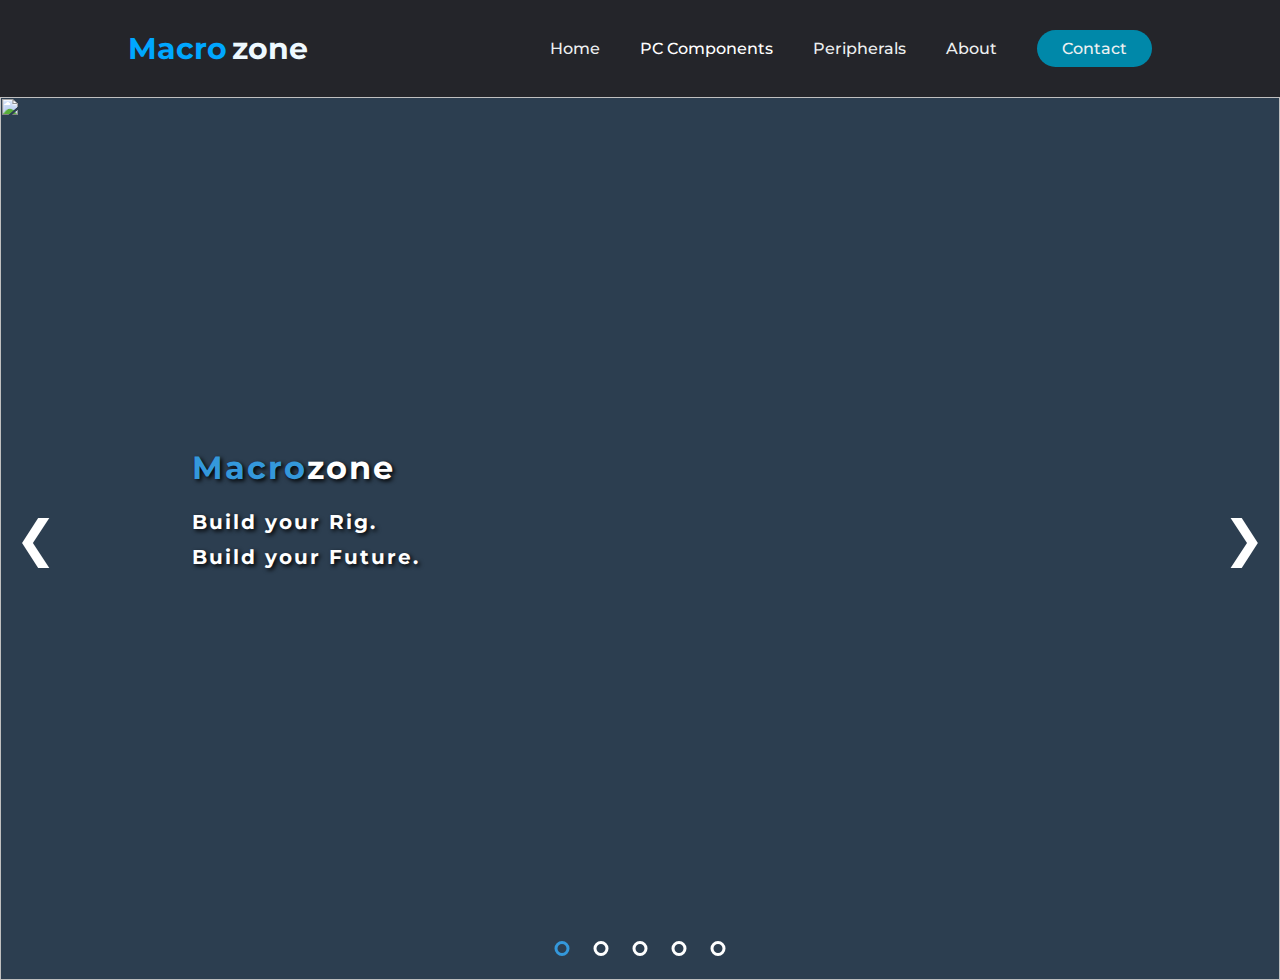
==== index.html @ 8bfb4378 "File Index Uploaded" ====
<!DOCTYPE html>
<head>
	<meta charset="utf-8">
	<meta http-equiv="X-UA-Compatible" content="IE=edge">
	<title>Macrozone</title>
	<meta name="description" content="">
	<meta name="viewport" content="width=device-width, initial-scale=1">
	<link rel="stylesheet" href="stylesheet.css">
	<link href="https://fonts.googleapis.com/css?family=Montserrat:500&display=swap" rel="stylesheet">
</head>
<body>
	<header>
		<div id="logo">Macro<span id="logo-s">zone</span></div>
		<nav>
			<ul class="nav__links">
				<li><a href="index.html">Home</a></li>
				<div class="dropdown">
                    <li><a class="dropbtn">PC Components</a></li>
					<div class="dropdown-content">
						<a href="cpus.html">CPUs / Processors</a>
						<a href="mobos.html">Motherboards</a>
						<a href="gpus.html">Graphics Processing Units</a>
						<a href="psus.html">Power Supplies</a>
						<a href="ram.html">Memory</a>
						<a href="storage.html">Storage</a>
					</div>
				</div>
				<li><a href="peripherals.html">Peripherals</a></li>
				<li><a href="about.html">About</a></li>
			</ul>
		</nav>
		<a class="cta" href="contact.html">Contact</a>
	</header>
	
	<div class="slideshow">
		
		<div class="myslideshow" style="display: block;">
			<div class="txt">
				<h1> Macro<font color="white">zone</font></h1>
				<p>Build your Rig.<br>Build your Future.</p>
			</div>
			<img src="banner/forbanner2.jpg" style="width: 100%; height: 100%;">
		</div>
		
		<div class="myslideshow">
			<div class="txt">
				<h1>Upgrade your Rig</h1>
				<p>We have latest releases!<br>Transform your Beast into a Monster.</p>
			</div>
			<img src="banner/forbanner1.jpg" style="width: 100%; height: 100%;">
		</div>
		
		<div class="myslideshow">
			<div class="txt">
				<h1>Contact Us</h1>
				<p>If you have any concerns, <br>you can easily reach us by Contacting us.</p>
			</div>
			<img src="banner/forbanner3.jpg" style="width: 100%; height: 100%;">
		</div>
		
		<div class="myslideshow">
			<div class="txt">
				<h1>About Us</h1>
				<p>You can know more about us<br>by navigating to "About Us".</p>
			</div>
			<a class="banner"><img src="banner/forbanner4.png" style="width: 100%; height: 100%;"></a>
		</div>
		
		<div class="myslideshow">
			<div class="txt">
				<h1>Buy Now!</h1>
				<p>Add to Cart now,<br>pay later! Its that easy!</p>
			</div>
			<img src="banner/forbanner5.jpeg" style="width: 100%; height: 100%;">
		</div>
		<a class="prev" onclick="plusSlides(-1)">&#10094;</a>
		<a class="next" onclick="plusSlides(1)">&#10095;</a>
		
		<div class="dotsbox" style="text-align: center;">
			<span class="dot" onclick="currentSlide(1)"></span>
			<span class="dot" onclick="currentSlide(2)"></span>
			<span class="dot" onclick="currentSlide(3)"></span>
			<span class="dot" onclick="currentSlide(4)"></span>
			<span class="dot" onclick="currentSlide(5)"></span>		
		</div>
		
	</div>
	<script src="script.js"></script>
</body>
</html>
---- stylesheet.css ----
* {
	box-sizing: border-box;
	margin: 0;
	padding: 0;
}
header {
	display: flex;
	justify-content: flex-end;
	align-items: center;
	padding: 30px 10%;
	background-color: #24252a;
}

/* da logo */

#logo{
    line-height: 30px;
    margin-right: auto;
    display: inline-block;
	cursor: pointer;
	font-family: "Montserrat", sans-serif;
	font-size: 30px;
	font-weight: bold;
	color: #00a7ff; /* blue */
}
#logo:hover{
    color: #eef9ff; /* white */
}
#logo-s{
	color: #eef9ff; /* white */
	margin-left: 5px;
}
#logo:hover #logo-s{
	color: #00a7ff; /* blue */
}

/* da navbar */

.nav__links a,
.cta,
.overlay__content a {
	font-family: "Montserrat", sans-serif;
	font-weight: 500;
	color: #edf0f1;
	text-decoration: none;
}
.nav__links {
	list-style: none;
	display: flex;
}
.nav__links li {
	padding: 0px 20px;
}
.nav__links li a {
	transition: color 0.3s ease 0s;
}
.nav__links li a:hover {
	color: #0088a9;
}

/* dropdown stuff */

.dropdown {
	float: center;
	overflow: hidden;
}
.dropdown .dropbtn {
	font-size: 16px;  
	color: white;
	font-family: "Montserrat", sans-serif;
	margin: 0;
	cursor: pointer;
}
.nav__links a:hover, .dropdown:hover .dropbtn {
	color: #0088a9;
}
.dropdown-content {
	display: none;
	position: absolute;
	background-color: #f9f9f9;
	min-width: 160px;
	box-shadow: 0px 8px 16px 0px rgba(0,0,0,0.2);
	z-index: 1;
}
.dropdown-content a {
	float: none;
	color: black;
	padding: 12px 16px;
	text-decoration: none;
	display: block;
	text-align: left;
}
.dropdown-content a:hover {
	background-color: #ddd;
}
.dropdown:hover .dropdown-content {
	display: block;
}
.cta {
	margin-left: 20px;
	padding: 9px 25px;
	background-color: rgba(0, 136, 169, 1);
	border: none;
	border-radius: 50px;
	cursor: pointer;
	transition: background-color 0.3s ease 0s;
}
.cta:hover {
	background-color: rgba(0, 136, 169, 0.8);
}

/* my banner */

.slideshow{
	position: relative;
	width: 100%;
	background: #2c3e50;
}
.myslideshow{
	height: 883px;
	display: none;
	overflow: hidden;
}
.prev, .next{
	position: absolute;
	top: 50%;
	transform: translate(0,-50%);
	font-size: 50px;
	padding: 15px;
	cursor: pointer;
	color: #fff;
	transition: 0.1s;
	user-select: none;
}
.prev:hover, .next:hover{
	color: #3498db;
}
.next{
	right: 0;
}
.dotsbox{
	position: absolute;
	left: 50%;
	transform: translate(-50%);
	bottom: 20px;
	cursor: pointer;
}
.dot{
	display: inline-block;
	width: 15px;
	height: 15px;
	border: 3px solid #fff;
	border-radius: 50%;
	margin: 0 10px;
	cursor: pointer;
}
.active, dot:hover{
	border-color: #3498db;	
}
.fade{
	-webkit-animation-name: fade;
	-webkit-animation-duration: 1.5s;
	animation-name: fade;
	animation-duration: 1.5s;
}
@-webkit-keyframes fade{
	from {opacity: 0.8}
	to {opacity: 1}
}
@keyframes fade{
	from {opacity: 0.8}
	to {opacity: 1}
}
.txt{
	position: absolute;
	color: #fff;
	letter-spacing: 2px;
	line-height: 35px;
	top: 40%;
	left: 15%;
	-webkit-animation-name: posi;
	-webkit-animation-duration: 2s;
	animation-name: posi;
	animation-duration: 2s;
	z-index: 1;
	font-family: "Montserrat", sans-serif;
}
@keyframes posi{
	from {left: 25%;}
	to {left: 15%;}
}
.txt h1{
	color: #3498db;
	font-weight: bold;
	margin-bottom: 20px;
	text-shadow: 2px 2px 4px #000000;
	cursor: pointer;
}
.txt p{
	font-weight: bold;
	font-size: 20px;
	text-shadow: 2px 2px 4px #000000;
	cursor: pointer;
}

@media screen and (max-width: 800px){
	.myslideshow{
		height: 500px;
	}
	.txt{
		line-height: 25px;
		top: 50%;
		left: 50%;
		transform: translate(-50%. -50%);
		-webkit-animation-name: posi2;
		-webkit-animation-duration: 2s;
		animation-name: posi2;
		animation-duration: 2s;
	}
	@-webkit-keyframes posi2 {
		from {top: 35%;}
		to {top: 50%;}
	}
	@keyframes posi2 {
		from {top: 35%;}
		to {top: 50%;}
	}
	.txt h1{
		font-size: 40px;
	}
	.txt p{
		font-size: 13px;
	}
} 

/* Contact us */

input[type=text], select, textarea {
	font-family: "Montserrat", sans-serif;
	width: 100%; 
	padding: 12px; 
	border: 1px solid #ccc; 
	border-radius: 4px; 
	box-sizing: border-box; 
	margin-top: 6px; 
	margin-bottom: 16px; 
	resize: vertical 
}
input[type=submit] {
	background-color: #00a7ff;
	color: white;
	padding: 12px 20px;
	border: none;
	border-radius: 4px;
	cursor: pointer;
	font-family: "Montserrat", sans-serif;
}
input[type=submit]:hover {
	background-color: #45a049;
	font-family: "Montserrat", sans-serif;
}
.container2 {
	border-radius: 5px;
	background-color: #f2f2f2;                      
	padding: 80px;                                  
	font-family: "Montserrat", sans-serif;          
}
.content-footer {
	margin: 50px 0;
	padding: 20px 0;
	text-align: center;
	background-color: #24252a;
	text-decoration: none;
}
.social > li {
	display: inline-block;
	margin: 0 1px;
}
.content-footer > p {
	font-family: "Montserrat", sans-serif;
	color: #F7EDE1;
}

/* idk */

		.container{
		width: 950px;
		height: 400px;
		padding: 80px;
		background-color: #f2f2f2;
		position: center;
		margin-left: 500px;
		font-family: "Montserrat", sans-serif;   
		}
		.center{
		display: flex;
		justify-content: center;
		align-items: center;
		}
		.container h2{
		margin-bottom: 30px;
		padding: 0;
		font-family: "Montserrat", sans-serif;
		font-size: 2em;
		text-transform: uppercase;
		text-align: center;
		position: relative;
		}
		.container a{
		font-family: "Montserrat", sans-serif;
		font-weight: bold;
		}
		.container button{
		background-color: #008CBA;
		border: none;
		color: white;
		padding: 15px 32px;
		text-align: center;
		text-decoration: none;
		display: inline-block;
		font-size: 16px;
		}
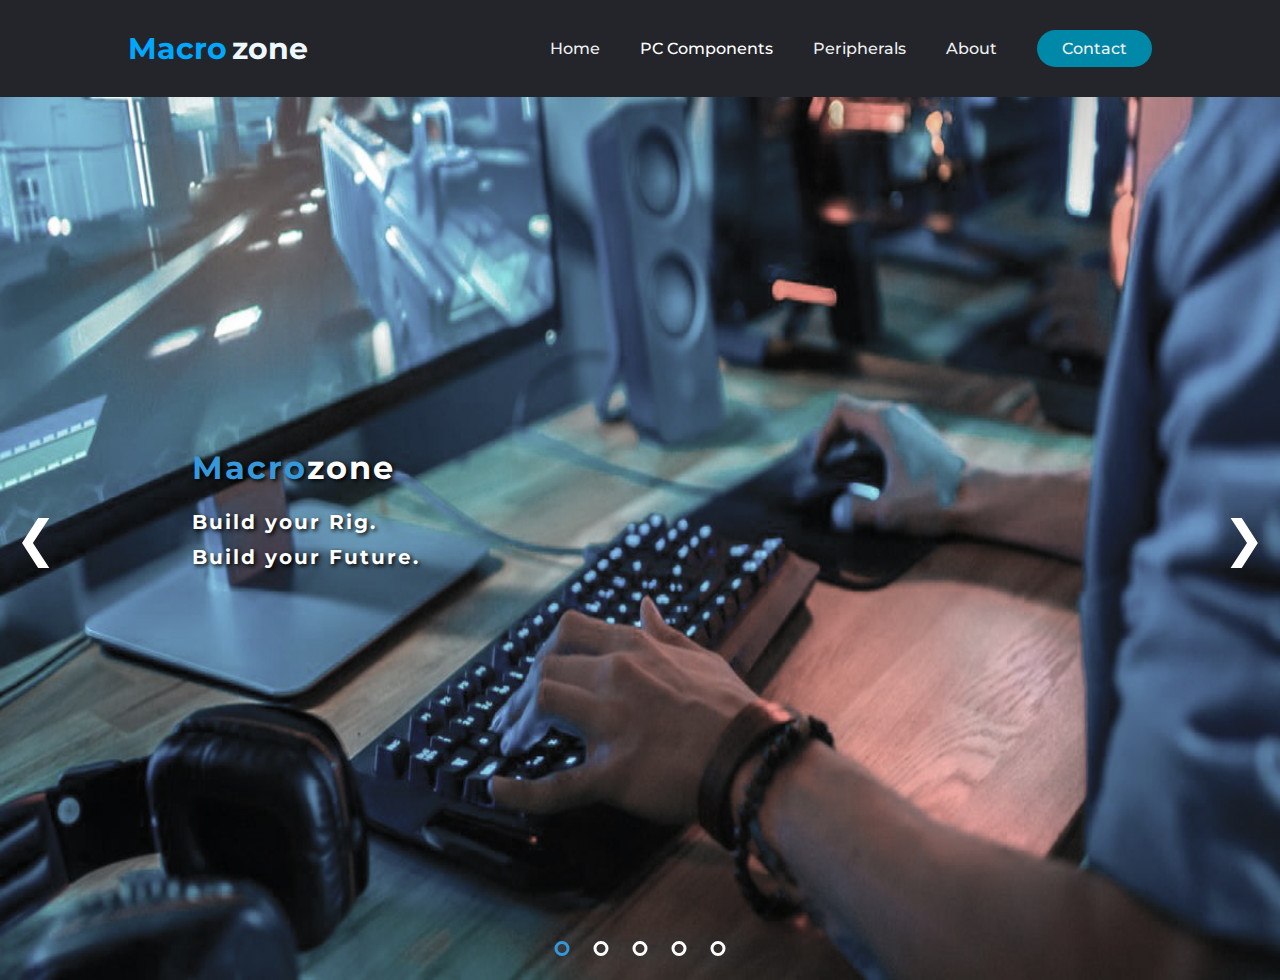
==== commit ab6b4382: "index.html" ====
--- a/index.html
+++ b/index.html
@@ -39,7 +39,7 @@
 				<h1> Macro<font color="white">zone</font></h1>
 				<p>Build your Rig.<br>Build your Future.</p>
 			</div>
-			<img src="banner/forbanner2.jpg" style="width: 100%; height: 100%;">
+			<img src="forbanner2.jpg" style="width: 100%; height: 100%;">
 		</div>
 		
 		<div class="myslideshow">
@@ -47,7 +47,7 @@
 				<h1>Upgrade your Rig</h1>
 				<p>We have latest releases!<br>Transform your Beast into a Monster.</p>
 			</div>
-			<img src="banner/forbanner1.jpg" style="width: 100%; height: 100%;">
+			<img src="forbanner1.jpg" style="width: 100%; height: 100%;">
 		</div>
 		
 		<div class="myslideshow">
@@ -55,7 +55,7 @@
 				<h1>Contact Us</h1>
 				<p>If you have any concerns, <br>you can easily reach us by Contacting us.</p>
 			</div>
-			<img src="banner/forbanner3.jpg" style="width: 100%; height: 100%;">
+			<img src="forbanner3.jpg" style="width: 100%; height: 100%;">
 		</div>
 		
 		<div class="myslideshow">
@@ -63,7 +63,7 @@
 				<h1>About Us</h1>
 				<p>You can know more about us<br>by navigating to "About Us".</p>
 			</div>
-			<a class="banner"><img src="banner/forbanner4.png" style="width: 100%; height: 100%;"></a>
+			<a class="banner"><img src="forbanner4.png" style="width: 100%; height: 100%;"></a>
 		</div>
 		
 		<div class="myslideshow">
@@ -71,7 +71,7 @@
 				<h1>Buy Now!</h1>
 				<p>Add to Cart now,<br>pay later! Its that easy!</p>
 			</div>
-			<img src="banner/forbanner5.jpeg" style="width: 100%; height: 100%;">
+			<img src="forbanner5.jpeg" style="width: 100%; height: 100%;">
 		</div>
 		<a class="prev" onclick="plusSlides(-1)">&#10094;</a>
 		<a class="next" onclick="plusSlides(1)">&#10095;</a>
@@ -87,4 +87,4 @@
 	</div>
 	<script src="script.js"></script>
 </body>
-</html>+</html>
